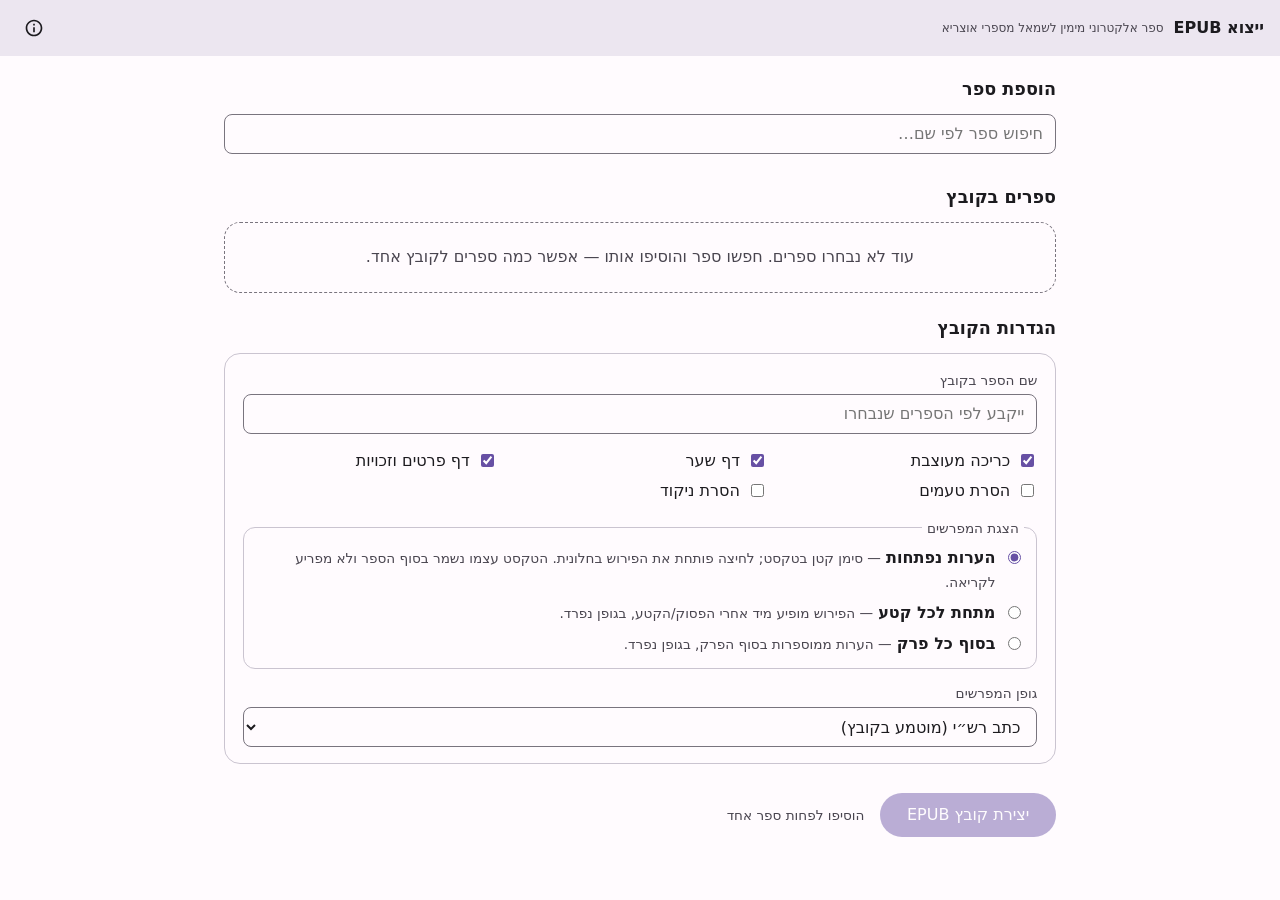
==== index.html @ 5a8f6ca5 "ייצוא EPUB: תוסף לאוצריא לייצוא ספרים ל-EPUB 3 מימין לשמאל טווח לבחירה, כמה ספרים בקובץ, מפרשים כהער" ====
<!DOCTYPE html>
<html lang="he" dir="rtl">
<head>
  <meta charset="UTF-8" />
  <meta name="viewport" content="width=device-width, initial-scale=1.0" />
  <title>ייצוא EPUB</title>
  <link rel="stylesheet" href="css/style.css" />
</head>
<body>
  <div class="app-shell">
    <header class="topbar">
      <h1>ייצוא EPUB</h1>
      <span class="topbar-subtitle">ספר אלקטרוני מימין לשמאל מספרי אוצריא</span>
      <span class="topbar-spacer"></span>
      <button class="topbar-btn" id="aboutBtn" title="אודות" aria-label="אודות">
        <svg width="20" height="20" viewBox="0 0 24 24" fill="currentColor" aria-hidden="true"><path d="M11 7h2v2h-2zm0 4h2v6h-2zm1-9C6.48 2 2 6.48 2 12s4.48 10 10 10 10-4.48 10-10S17.52 2 12 2zm0 18c-4.41 0-8-3.59-8-8s3.59-8 8-8 8 3.59 8 8-3.59 8-8 8z"/></svg>
      </button>
    </header>

    <main class="app-content" id="main" tabindex="-1">
      <div class="page">
        <!-- הוספת ספרים -->
        <section class="section">
          <div class="section-head"><h2>הוספת ספר</h2></div>
          <div class="search-row">
            <input type="search" id="searchInput" class="field" placeholder="חיפוש ספר לפי שם…" autocomplete="off" aria-label="חיפוש ספר" />
          </div>
          <div id="searchResults" class="results" aria-live="polite"></div>
        </section>

        <!-- הספרים בקובץ -->
        <section class="section">
          <div class="section-head">
            <h2>ספרים בקובץ</h2>
            <span class="muted small" id="booksCount"></span>
          </div>
          <div id="bookList"></div>
        </section>

        <!-- הגדרות -->
        <section class="section">
          <div class="section-head"><h2>הגדרות הקובץ</h2></div>
          <div class="card options">
            <label class="opt-wide">
              <span class="opt-label">שם הספר בקובץ</span>
              <input type="text" id="optTitle" class="field" placeholder="ייקבע לפי הספרים שנבחרו" />
            </label>
            <div class="opt-grid">
              <label class="check"><input type="checkbox" id="optCover" checked /> כריכה מעוצבת</label>
              <label class="check"><input type="checkbox" id="optTitlePage" checked /> דף שער</label>
              <label class="check"><input type="checkbox" id="optRightsPage" checked /> דף פרטים וזכויות</label>
              <label class="check"><input type="checkbox" id="optRemoveTeamim" /> הסרת טעמים</label>
              <label class="check"><input type="checkbox" id="optRemoveNikud" /> הסרת ניקוד</label>
            </div>
            <fieldset class="opt-set">
              <legend>הצגת המפרשים</legend>
              <label class="radio"><input type="radio" name="notesMode" value="endnotes" checked />
                <span><b>הערות נפתחות</b> <span class="muted small">— סימן קטן בטקסט; לחיצה פותחת את הפירוש בחלונית. הטקסט עצמו נשמר בסוף הספר ולא מפריע לקריאה.</span></span></label>
              <label class="radio"><input type="radio" name="notesMode" value="line" />
                <span><b>מתחת לכל קטע</b> <span class="muted small">— הפירוש מופיע מיד אחרי הפסוק/הקטע, בגופן נפרד.</span></span></label>
              <label class="radio"><input type="radio" name="notesMode" value="chapter" />
                <span><b>בסוף כל פרק</b> <span class="muted small">— הערות ממוספרות בסוף הפרק, בגופן נפרד.</span></span></label>
            </fieldset>
            <label class="opt-wide">
              <span class="opt-label">גופן המפרשים</span>
              <select id="optNotesFont" class="field">
                <option value="rashi">כתב רש״י (מוטמע בקובץ)</option>
                <option value="book">גופן הספר, קטן יותר</option>
              </select>
            </label>
          </div>
        </section>

        <div class="export-row">
          <button class="btn btn-primary btn-lg" id="exportBtn" disabled>יצירת קובץ EPUB</button>
          <span class="muted small" id="exportHint">הוסיפו לפחות ספר אחד</span>
        </div>
      </div>
    </main>
  </div>

  <!-- התקדמות -->
  <div id="busy" class="busy" role="status" aria-live="polite" hidden>
    <div class="busy-card">
      <span class="spinner" aria-hidden="true"></span>
      <div class="busy-text" id="busyText"></div>
      <div class="busy-bar"><span id="busyBar"></span></div>
      <button class="btn" id="cancelBtn">ביטול</button>
    </div>
  </div>

  <dialog id="aboutDlg" class="dlg">
    <h2>ייצוא EPUB</h2>
    <p id="aboutText"></p>
    <p class="muted small">גופן כתב רש״י: Noto Rashi Hebrew, ברישיון <a href="assets/fonts/OFL.txt" target="_blank">SIL OFL 1.1</a>.</p>
    <form method="dialog"><button class="btn">סגירה</button></form>
  </dialog>

  <script src="js/core.js"></script>
  <script src="js/bookcss.js"></script>
  <script src="js/font-rashi.js"></script>
  <script src="js/app.js"></script>
</body>
</html>
---- css/style.css ----
:root {
  /* תפקידי צבע - מוחלפים ב-applyTheme לפי ערכת הנושא של אוצריא */
  --color-primary: #6750A4;
  --color-on-primary: #FFFFFF;
  --color-secondary: #625B71;
  --color-secondary-container: #E8DEF8;
  --color-on-secondary-container: #1D192B;
  --color-surface: #FFFBFE;
  --color-on-surface: #1C1B1F;
  --color-on-surface-variant: #49454F;
  --color-surface-container: #F3EDF7;
  --color-surface-container-high: #ECE6F0;
  --color-surface-container-highest: #E6E0E9;
  --color-error: #B3261E;
  --color-on-error: #FFFFFF;
  --color-outline: #79747E;
  --color-outline-variant: #CAC4D0;
  --color-primary-subtle: rgba(103, 80, 164, 0.1);
  --color-scrim: rgba(0, 0, 0, 0.32);

  --font-ui: 'Rubik', system-ui, sans-serif;
  --font-main: 'FrankRuhlCLM', 'David', serif;

  --radius-sm: 8px;
  --radius-md: 12px;
  --radius-lg: 16px;
  --radius-pill: 999px;
}

* { box-sizing: border-box; }
[hidden] { display: none !important; }
html, body { height: 100%; margin: 0; }
body {
  overflow: hidden;
  background: var(--color-surface);
  color: var(--color-on-surface);
  font-family: var(--font-ui);
  line-height: 1.5;
}
.app-shell { display: flex; flex-direction: column; height: 100%; }

/* ── פס כותרת (גדלים קבועים - DESIGN_GUIDE) ── */
.topbar {
  display: flex;
  align-items: center;
  gap: 10px;
  height: 56px;
  padding: 0 16px;
  background: var(--color-surface-container-high);
  flex-shrink: 0;
}
.topbar h1 { margin: 0; font-size: 16px; font-weight: 600; white-space: nowrap; }
.topbar-subtitle { font-size: 12px; color: var(--color-on-surface-variant); white-space: nowrap; overflow: hidden; text-overflow: ellipsis; min-width: 0; }
.topbar-spacer { flex: 1; }
.topbar-btn {
  display: inline-flex; align-items: center; justify-content: center;
  width: 36px; height: 36px; border: none; border-radius: var(--radius-pill);
  background: transparent; color: var(--color-on-surface); cursor: pointer;
}
.topbar-btn:hover { background: var(--color-primary-subtle); }
@media (max-width: 600px) { .topbar { height: 44px; } .topbar-subtitle { display: none; } }

.app-content { flex: 1; min-width: 0; overflow-y: auto; padding: 1.25rem 1rem 2rem; }
.page { max-width: 52rem; margin: 0 auto; }

h2 { font-size: 1.1rem; margin: 0; font-weight: 600; }
.muted { color: var(--color-on-surface-variant); }
.small { font-size: 0.85rem; }

.section { margin-bottom: 1.4rem; }
.section-head { display: flex; align-items: baseline; gap: 0.6rem; margin-bottom: 0.7rem; }

.card {
  background: var(--color-surface);
  border: 1px solid var(--color-outline-variant);
  border-radius: var(--radius-lg);
  padding: 1rem 1.1rem;
}
.card + .card { margin-top: 0.7rem; }

.empty {
  padding: 1.4rem;
  border: 1px dashed var(--color-outline);
  border-radius: var(--radius-lg);
  color: var(--color-on-surface-variant);
  text-align: center;
}

/* ── שדות וכפתורים ── */
.field {
  width: 100%;
  min-height: 40px;
  padding: 0.45rem 0.75rem;
  border: 1px solid var(--color-outline);
  border-radius: var(--radius-sm);
  background: var(--color-surface);
  color: var(--color-on-surface);
  font: inherit;
}
.field:focus { outline: 2px solid var(--color-primary); outline-offset: -1px; border-color: transparent; }
select.field { cursor: pointer; }

.btn {
  display: inline-flex; align-items: center; justify-content: center; gap: 0.35rem;
  min-height: 36px; padding: 0 1rem;
  border: 1px solid var(--color-outline); border-radius: var(--radius-pill);
  background: transparent; color: var(--color-primary);
  font: inherit; font-size: 0.9rem; font-weight: 500; cursor: pointer;
}
.btn:hover:not(:disabled) { background: var(--color-primary-subtle); }
.btn:disabled { opacity: 0.45; cursor: default; }
.btn-primary { background: var(--color-primary); color: var(--color-on-primary); border-color: transparent; }
.btn-primary:hover:not(:disabled) { background: var(--color-primary); filter: brightness(1.08); }
.btn-lg { min-height: 44px; padding: 0 1.6rem; font-size: 1rem; }
.icon-btn {
  display: inline-flex; align-items: center; justify-content: center;
  width: 32px; height: 32px; border: none; border-radius: var(--radius-pill);
  background: transparent; color: var(--color-on-surface-variant); cursor: pointer; font-size: 1rem;
}
.icon-btn:hover:not(:disabled) { background: var(--color-primary-subtle); color: var(--color-on-surface); }
.icon-btn:disabled { opacity: 0.35; cursor: default; }

/* ── חיפוש ── */
.results { margin-top: 0.5rem; display: flex; flex-direction: column; gap: 2px; }
.result {
  display: flex; align-items: center; gap: 0.6rem;
  padding: 0.45rem 0.75rem; border-radius: var(--radius-sm);
  background: var(--color-surface-container);
}
.result-title { flex: 1; min-width: 0; font-family: var(--font-main); font-size: 1.05rem; }
.result-path { font-size: 0.78rem; color: var(--color-on-surface-variant); white-space: nowrap; overflow: hidden; text-overflow: ellipsis; max-width: 45%; }
.results-label { font-size: 0.8rem; color: var(--color-on-surface-variant); margin: 0.2rem 0.2rem 0.3rem; }

/* ── כרטיס ספר ── */
.book-head { display: flex; align-items: flex-start; gap: 0.5rem; }
.book-title { flex: 1; min-width: 0; }
.book-title b { font-family: var(--font-main); font-size: 1.2rem; font-weight: 700; }
.book-meta { font-size: 0.82rem; color: var(--color-on-surface-variant); }
.book-rights { font-size: 0.78rem; margin-top: 0.2rem; }
.badge {
  display: inline-block; padding: 0 0.5rem; border-radius: var(--radius-pill);
  background: var(--color-secondary-container); color: var(--color-on-secondary-container);
  font-size: 0.75rem;
}
.badge-warn { background: var(--color-error); color: var(--color-on-error); }
.range-row { display: grid; grid-template-columns: auto 1fr auto 1fr; align-items: center; gap: 0.5rem; margin-top: 0.8rem; }
.range-row span { font-size: 0.85rem; color: var(--color-on-surface-variant); }
@media (max-width: 560px) { .range-row { grid-template-columns: auto 1fr; } }

.cm-toggle { margin-top: 0.7rem; }
.cm-panel { margin-top: 0.5rem; padding: 0.6rem; border-radius: var(--radius-md); background: var(--color-surface-container); }
.cm-filter { margin-bottom: 0.5rem; }
.cm-list { max-height: 14rem; overflow-y: auto; display: grid; grid-template-columns: repeat(auto-fill, minmax(13rem, 1fr)); gap: 0.15rem 0.6rem; }
.cm-item { display: flex; align-items: center; gap: 0.4rem; font-size: 0.9rem; padding: 0.15rem 0.2rem; cursor: pointer; }
.cm-item .count { color: var(--color-on-surface-variant); font-size: 0.75rem; }
.cm-group { grid-column: 1 / -1; font-size: 0.78rem; font-weight: 600; color: var(--color-on-surface-variant); margin-top: 0.35rem; }
.cm-chosen { margin-top: 0.4rem; display: flex; flex-wrap: wrap; gap: 0.3rem; }

/* ── הגדרות ── */
.options { display: flex; flex-direction: column; gap: 0.9rem; }
.opt-label { display: block; font-size: 0.85rem; color: var(--color-on-surface-variant); margin-bottom: 0.25rem; }
.opt-grid { display: grid; grid-template-columns: repeat(auto-fill, minmax(12rem, 1fr)); gap: 0.4rem 1rem; }
.check, .radio { display: flex; align-items: flex-start; gap: 0.45rem; cursor: pointer; }
.check input, .radio input { margin-top: 0.3rem; accent-color: var(--color-primary); }
.opt-set { border: 1px solid var(--color-outline-variant); border-radius: var(--radius-md); padding: 0.5rem 0.8rem 0.7rem; margin: 0; display: flex; flex-direction: column; gap: 0.45rem; }
.opt-set legend { font-size: 0.85rem; color: var(--color-on-surface-variant); padding: 0 0.3rem; }

.export-row { display: flex; align-items: center; gap: 1rem; flex-wrap: wrap; padding: 0.4rem 0 1rem; }

/* ── התקדמות ── */
.busy { position: fixed; inset: 0; display: flex; align-items: center; justify-content: center; background: var(--color-scrim); z-index: 10; }
.busy-card {
  width: min(24rem, 90vw); padding: 1.4rem; border-radius: var(--radius-lg);
  background: var(--color-surface-container-highest); color: var(--color-on-surface);
  display: flex; flex-direction: column; align-items: center; gap: 0.8rem; text-align: center;
}
.spinner { width: 28px; height: 28px; border: 3px solid var(--color-primary-subtle); border-top-color: var(--color-primary); border-radius: 50%; animation: spin 0.9s linear infinite; }
@keyframes spin { to { transform: rotate(360deg); } }
.busy-bar { width: 100%; height: 6px; border-radius: var(--radius-pill); background: var(--color-primary-subtle); overflow: hidden; }
.busy-bar span { display: block; height: 100%; width: 0; background: var(--color-primary); transition: width 0.2s; }

.dlg { border: none; border-radius: var(--radius-lg); padding: 1.4rem; background: var(--color-surface-container-highest); color: var(--color-on-surface); max-width: 28rem; }
.dlg::backdrop { background: var(--color-scrim); }
.dlg form { text-align: left; margin-top: 1rem; }
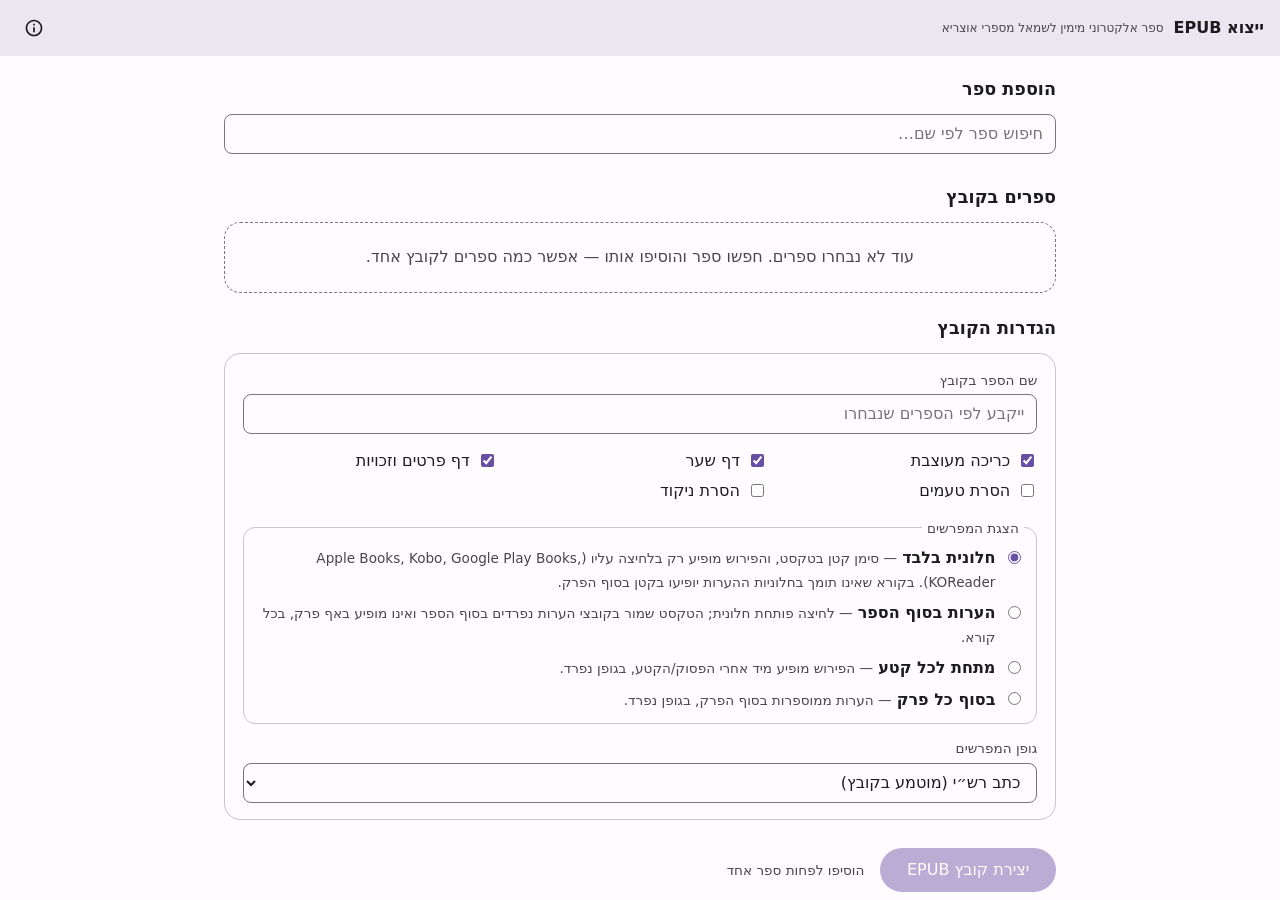
==== commit 7e4d4ec6: "1.1.0: מצב "חלונית בלבד" להערות (ברירת מחדל), תמונת התוסף בחנות - הערות כ-<aside epub:type="footnote" ====
--- a/index.html
+++ b/index.html
@@ -54,8 +54,10 @@
             </div>
             <fieldset class="opt-set">
               <legend>הצגת המפרשים</legend>
-              <label class="radio"><input type="radio" name="notesMode" value="endnotes" checked />
-                <span><b>הערות נפתחות</b> <span class="muted small">— סימן קטן בטקסט; לחיצה פותחת את הפירוש בחלונית. הטקסט עצמו נשמר בסוף הספר ולא מפריע לקריאה.</span></span></label>
+              <label class="radio"><input type="radio" name="notesMode" value="popup" checked />
+                <span><b>חלונית בלבד</b> <span class="muted small">— סימן קטן בטקסט, והפירוש מופיע רק בלחיצה עליו (Apple Books, Kobo, Google Play Books, KOReader). בקורא שאינו תומך בחלוניות ההערות יופיעו בקטן בסוף הפרק.</span></span></label>
+              <label class="radio"><input type="radio" name="notesMode" value="endnotes" />
+                <span><b>הערות בסוף הספר</b> <span class="muted small">— לחיצה פותחת חלונית; הטקסט שמור בקובצי הערות נפרדים בסוף הספר ואינו מופיע באף פרק, בכל קורא.</span></span></label>
               <label class="radio"><input type="radio" name="notesMode" value="line" />
                 <span><b>מתחת לכל קטע</b> <span class="muted small">— הפירוש מופיע מיד אחרי הפסוק/הקטע, בגופן נפרד.</span></span></label>
               <label class="radio"><input type="radio" name="notesMode" value="chapter" />
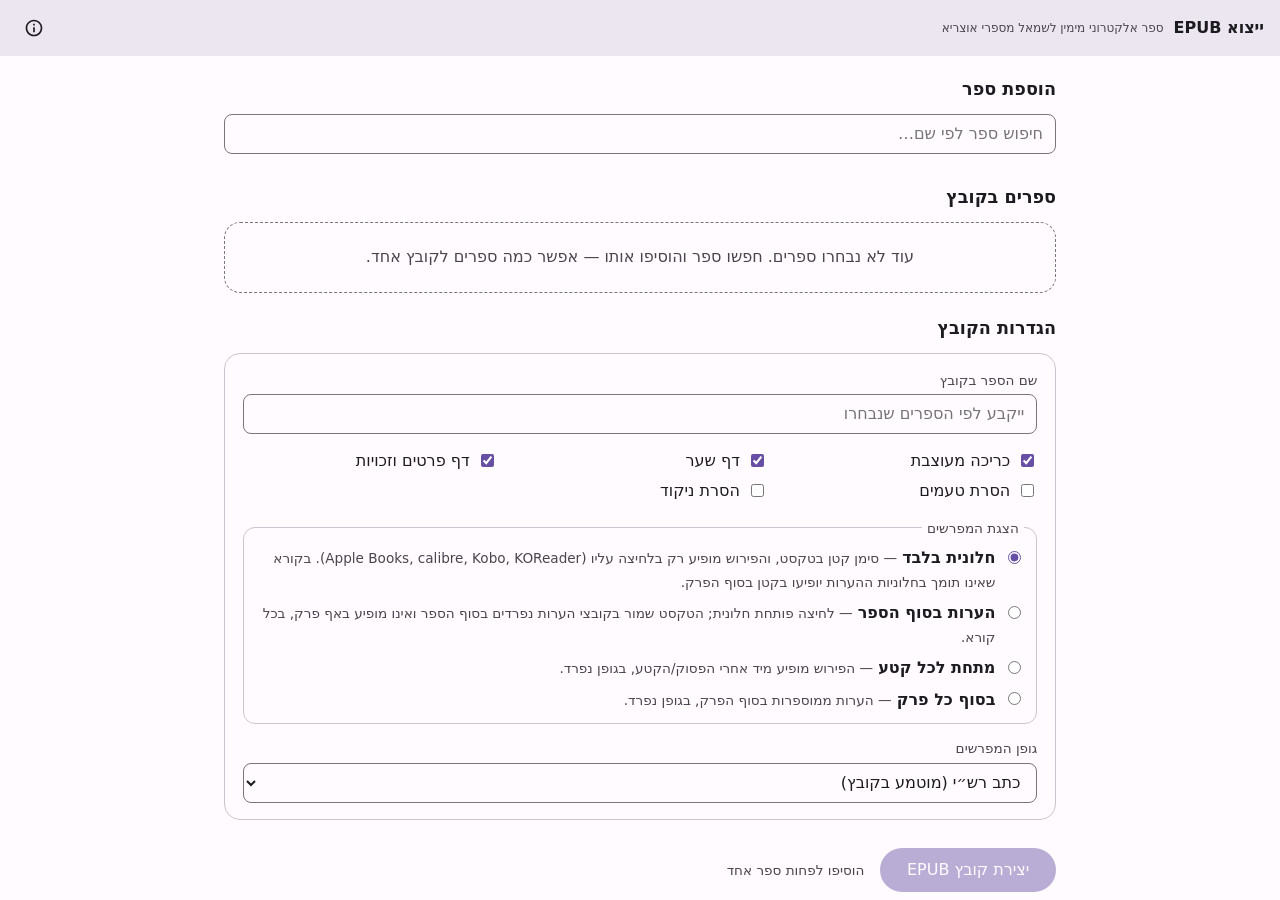
==== commit d1e1937a: "1.1.1: הסתרת הערות "חלונית בלבד" גם ב-calibre; footnote במקום endnote - calibre מציג חלונית אך אינו " ====
--- a/index.html
+++ b/index.html
@@ -55,7 +55,7 @@
             <fieldset class="opt-set">
               <legend>הצגת המפרשים</legend>
               <label class="radio"><input type="radio" name="notesMode" value="popup" checked />
-                <span><b>חלונית בלבד</b> <span class="muted small">— סימן קטן בטקסט, והפירוש מופיע רק בלחיצה עליו (Apple Books, Kobo, Google Play Books, KOReader). בקורא שאינו תומך בחלוניות ההערות יופיעו בקטן בסוף הפרק.</span></span></label>
+                <span><b>חלונית בלבד</b> <span class="muted small">— סימן קטן בטקסט, והפירוש מופיע רק בלחיצה עליו (Apple Books, calibre, Kobo, KOReader). בקורא שאינו תומך בחלוניות ההערות יופיעו בקטן בסוף הפרק.</span></span></label>
               <label class="radio"><input type="radio" name="notesMode" value="endnotes" />
                 <span><b>הערות בסוף הספר</b> <span class="muted small">— לחיצה פותחת חלונית; הטקסט שמור בקובצי הערות נפרדים בסוף הספר ואינו מופיע באף פרק, בכל קורא.</span></span></label>
               <label class="radio"><input type="radio" name="notesMode" value="line" />
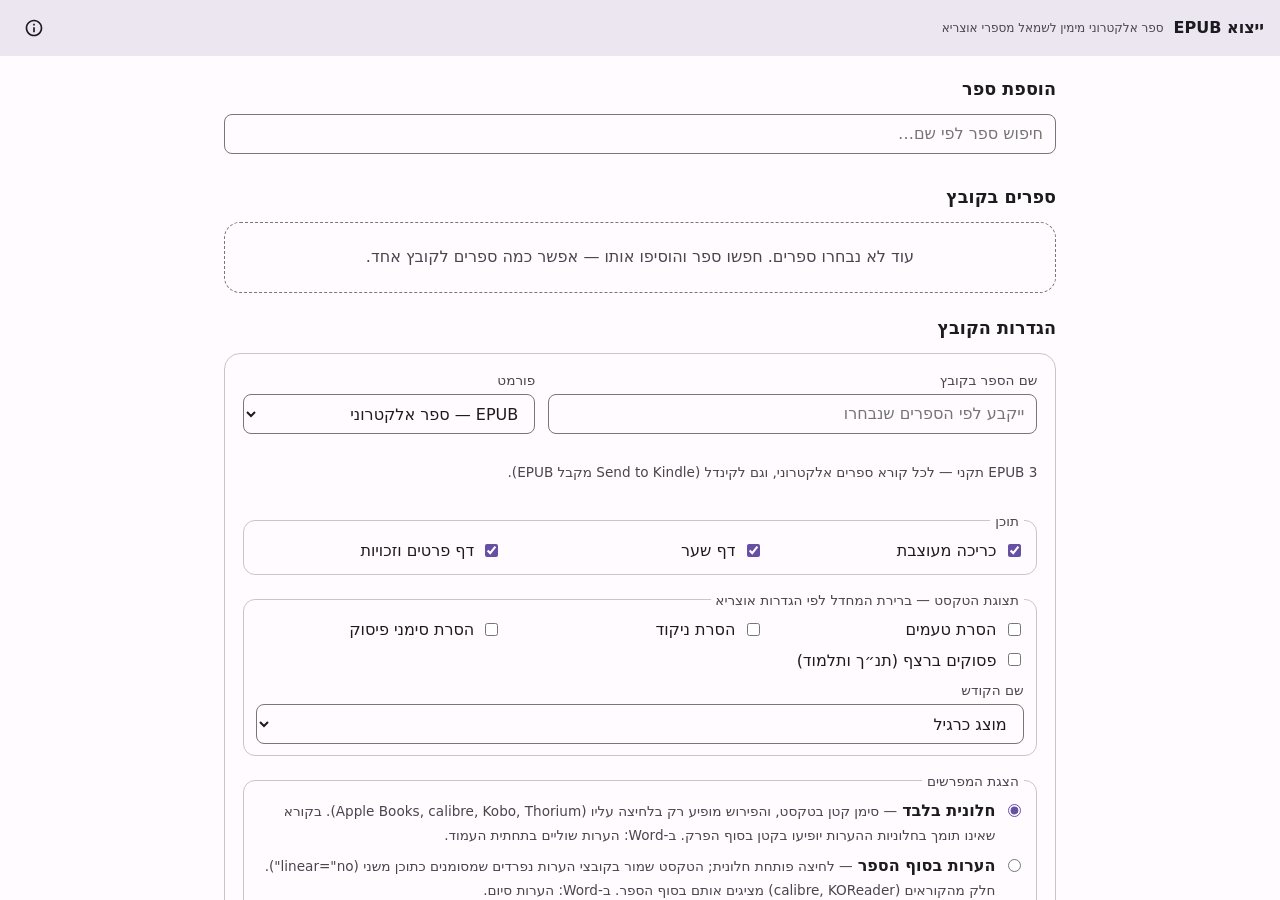
==== commit 16513e41: "1.2.0: DOCX, FB2, KEPUB; תצוגה כמו באוצריא; גופנים; סימון לכל מפרש - פורמטים: DOCX (הערות שוליים/סיו" ====
--- a/index.html
+++ b/index.html
@@ -41,40 +41,87 @@
         <section class="section">
           <div class="section-head"><h2>הגדרות הקובץ</h2></div>
           <div class="card options">
-            <label class="opt-wide">
-              <span class="opt-label">שם הספר בקובץ</span>
-              <input type="text" id="optTitle" class="field" placeholder="ייקבע לפי הספרים שנבחרו" />
-            </label>
-            <div class="opt-grid">
-              <label class="check"><input type="checkbox" id="optCover" checked /> כריכה מעוצבת</label>
-              <label class="check"><input type="checkbox" id="optTitlePage" checked /> דף שער</label>
-              <label class="check"><input type="checkbox" id="optRightsPage" checked /> דף פרטים וזכויות</label>
-              <label class="check"><input type="checkbox" id="optRemoveTeamim" /> הסרת טעמים</label>
-              <label class="check"><input type="checkbox" id="optRemoveNikud" /> הסרת ניקוד</label>
+            <div class="opt-row">
+              <label class="opt-wide">
+                <span class="opt-label">שם הספר בקובץ</span>
+                <input type="text" id="optTitle" class="field" placeholder="ייקבע לפי הספרים שנבחרו" />
+              </label>
+              <label class="opt-narrow">
+                <span class="opt-label">פורמט</span>
+                <select id="optFormat" class="field">
+                  <option value="epub">EPUB — ספר אלקטרוני</option>
+                  <option value="kepub">KEPUB — לקוראי Kobo</option>
+                  <option value="docx">DOCX — Word</option>
+                  <option value="fb2">FB2 — FictionBook</option>
+                </select>
+              </label>
             </div>
+            <p class="muted small" id="formatHint"></p>
+
+            <fieldset class="opt-set">
+              <legend>תוכן</legend>
+              <div class="opt-grid">
+                <label class="check"><input type="checkbox" id="optCover" checked /> כריכה מעוצבת</label>
+                <label class="check"><input type="checkbox" id="optTitlePage" checked /> דף שער</label>
+                <label class="check"><input type="checkbox" id="optRightsPage" checked /> דף פרטים וזכויות</label>
+              </div>
+            </fieldset>
+
+            <fieldset class="opt-set">
+              <legend>תצוגת הטקסט <span class="muted small">— ברירת המחדל לפי הגדרות אוצריא</span></legend>
+              <div class="opt-grid">
+                <label class="check"><input type="checkbox" id="optRemoveTeamim" /> הסרת טעמים</label>
+                <label class="check"><input type="checkbox" id="optRemoveNikud" /> הסרת ניקוד</label>
+                <label class="check"><input type="checkbox" id="optRemovePunctuation" /> הסרת סימני פיסוק</label>
+                <label class="check"><input type="checkbox" id="optContinuous" /> פסוקים ברצף (תנ״ך ותלמוד)</label>
+              </div>
+              <label class="opt-wide">
+                <span class="opt-label">שם הקודש</span>
+                <select id="optHolyNames" class="field">
+                  <option value="off">מוצג כרגיל</option>
+                  <option value="kuf">מוסתר — יקוק (עם הניקוד)</option>
+                  <option value="heh">מוסתר — ה׳</option>
+                </select>
+              </label>
+            </fieldset>
+
             <fieldset class="opt-set">
               <legend>הצגת המפרשים</legend>
               <label class="radio"><input type="radio" name="notesMode" value="popup" checked />
-                <span><b>חלונית בלבד</b> <span class="muted small">— סימן קטן בטקסט, והפירוש מופיע רק בלחיצה עליו (Apple Books, calibre, Kobo, KOReader). בקורא שאינו תומך בחלוניות ההערות יופיעו בקטן בסוף הפרק.</span></span></label>
+                <span><b>חלונית בלבד</b> <span class="muted small">— סימן קטן בטקסט, והפירוש מופיע רק בלחיצה עליו (Apple Books, calibre, Kobo, Thorium). בקורא שאינו תומך בחלוניות ההערות יופיעו בקטן בסוף הפרק. ב-Word: הערות שוליים בתחתית העמוד.</span></span></label>
               <label class="radio"><input type="radio" name="notesMode" value="endnotes" />
-                <span><b>הערות בסוף הספר</b> <span class="muted small">— לחיצה פותחת חלונית; הטקסט שמור בקובצי הערות נפרדים בסוף הספר ואינו מופיע באף פרק, בכל קורא.</span></span></label>
+                <span><b>הערות בסוף הספר</b> <span class="muted small">— לחיצה פותחת חלונית; הטקסט שמור בקובצי הערות נפרדים שמסומנים כתוכן משני (linear="no"). חלק מהקוראים (calibre, KOReader) מציגים אותם בסוף הספר. ב-Word: הערות סיום.</span></span></label>
               <label class="radio"><input type="radio" name="notesMode" value="line" />
                 <span><b>מתחת לכל קטע</b> <span class="muted small">— הפירוש מופיע מיד אחרי הפסוק/הקטע, בגופן נפרד.</span></span></label>
               <label class="radio"><input type="radio" name="notesMode" value="chapter" />
                 <span><b>בסוף כל פרק</b> <span class="muted small">— הערות ממוספרות בסוף הפרק, בגופן נפרד.</span></span></label>
+              <label class="check"><input type="checkbox" id="optMarkPerCommentator" />
+                <span>סימון נפרד לכל מפרש <span class="muted small">— מונה משלו ומראה משלו לסימן (סוגריים, הדגשה, כתב רש״י), כמו באוצריא</span></span></label>
             </fieldset>
-            <label class="opt-wide">
-              <span class="opt-label">גופן המפרשים</span>
-              <select id="optNotesFont" class="field">
-                <option value="rashi">כתב רש״י (מוטמע בקובץ)</option>
-                <option value="book">גופן הספר, קטן יותר</option>
-              </select>
-            </label>
+
+            <fieldset class="opt-set">
+              <legend>גופנים</legend>
+              <div class="opt-row">
+                <label class="opt-wide">
+                  <span class="opt-label">גופן הספר</span>
+                  <select id="optBodyFont" class="field font-select"></select>
+                </label>
+                <label class="opt-wide">
+                  <span class="opt-label">גופן המפרשים</span>
+                  <select id="optNotesFont" class="field font-select"></select>
+                </label>
+              </div>
+              <div id="perCommentatorFonts"></div>
+              <div class="card-row">
+                <button class="btn" id="loadLocalFontsBtn" type="button">טעינת גופני המחשב</button>
+                <span class="muted small" id="fontsHint">גופנים מוטמעים בקובץ רק כשהרישיון שלהם מתיר זאת. ב-Word ו-FB2 נשמר שם הגופן בלבד.</span>
+              </div>
+            </fieldset>
           </div>
         </section>
 
         <div class="export-row">
-          <button class="btn btn-primary btn-lg" id="exportBtn" disabled>יצירת קובץ EPUB</button>
+          <button class="btn btn-primary btn-lg" id="exportBtn" disabled>יצירת הקובץ</button>
           <span class="muted small" id="exportHint">הוסיפו לפחות ספר אחד</span>
         </div>
       </div>
@@ -101,6 +148,7 @@
   <script src="js/core.js"></script>
   <script src="js/bookcss.js"></script>
   <script src="js/font-rashi.js"></script>
+  <script src="js/formats.js"></script>
   <script src="js/app.js"></script>
 </body>
 </html>
--- a/css/style.css
+++ b/css/style.css
@@ -182,3 +182,13 @@
 .dlg { border: none; border-radius: var(--radius-lg); padding: 1.4rem; background: var(--color-surface-container-highest); color: var(--color-on-surface); max-width: 28rem; }
 .dlg::backdrop { background: var(--color-scrim); }
 .dlg form { text-align: left; margin-top: 1rem; }
+
+/* ── שורות הגדרה, גופנים ── */
+.opt-row { display: flex; gap: 0.8rem; flex-wrap: wrap; }
+.opt-row .opt-wide { flex: 2 1 14rem; }
+.opt-narrow { flex: 1 1 10rem; }
+.card-row { display: flex; align-items: center; gap: 0.6rem; flex-wrap: wrap; margin-top: 0.4rem; }
+.cm-fonts { display: grid; grid-template-columns: repeat(auto-fill, minmax(16rem, 1fr)); gap: 0.4rem 0.8rem; margin-top: 0.5rem; }
+.cm-fonts label { display: flex; align-items: center; gap: 0.5rem; font-size: 0.9rem; }
+.cm-fonts label span { flex: 0 0 auto; min-width: 5rem; }
+.cm-fonts select { flex: 1; min-height: 34px; }
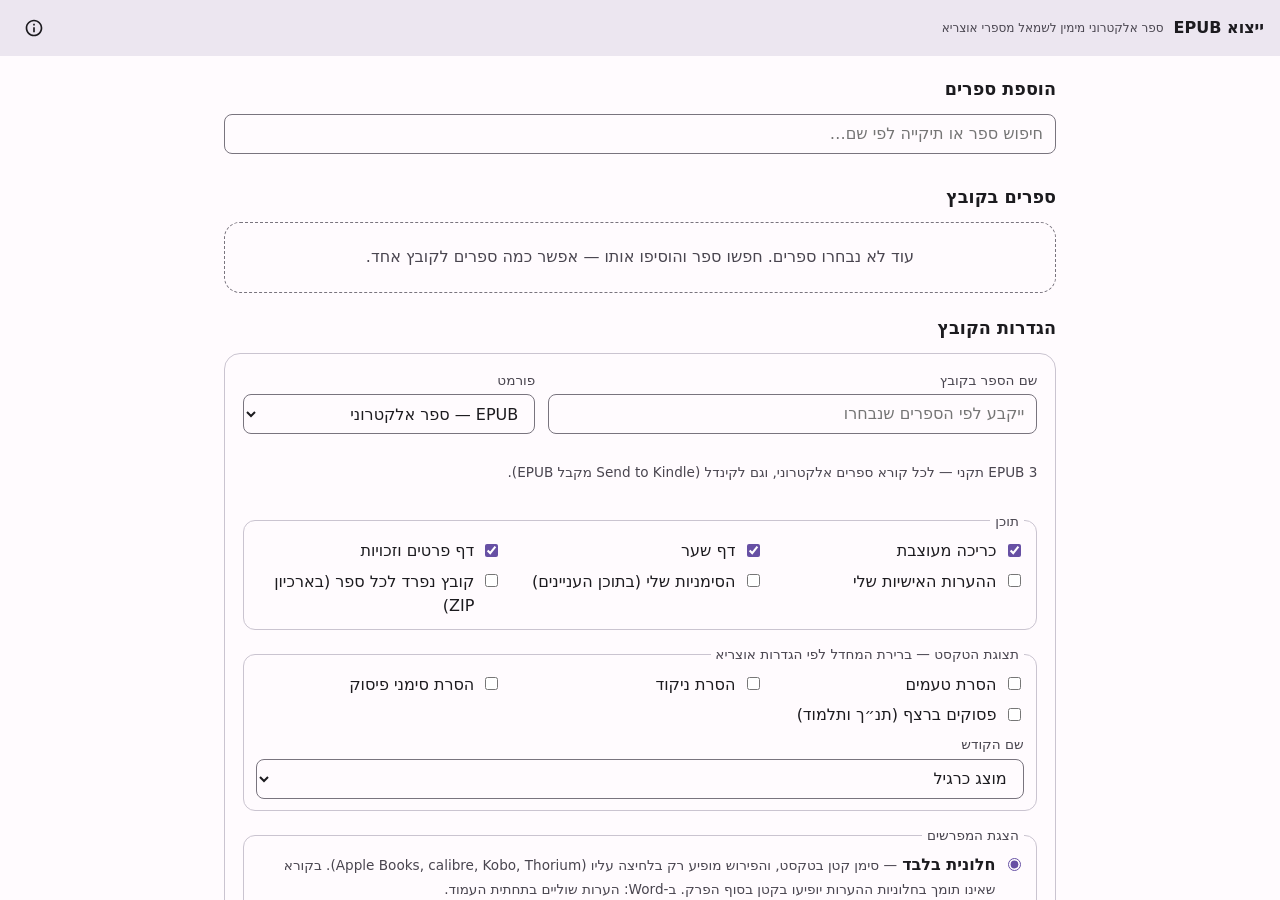
==== commit e2979d98: "1.3.0: הערות אישיות וסימניות, תוכן עניינים חלופי, תיקייה שלמה, קובץ לכל ספר - ההערות האישיות (notes." ====
--- a/index.html
+++ b/index.html
@@ -21,9 +21,9 @@
       <div class="page">
         <!-- הוספת ספרים -->
         <section class="section">
-          <div class="section-head"><h2>הוספת ספר</h2></div>
+          <div class="section-head"><h2>הוספת ספרים</h2></div>
           <div class="search-row">
-            <input type="search" id="searchInput" class="field" placeholder="חיפוש ספר לפי שם…" autocomplete="off" aria-label="חיפוש ספר" />
+            <input type="search" id="searchInput" class="field" placeholder="חיפוש ספר או תיקייה לפי שם…" autocomplete="off" aria-label="חיפוש ספר" />
           </div>
           <div id="searchResults" class="results" aria-live="polite"></div>
         </section>
@@ -64,6 +64,32 @@
                 <label class="check"><input type="checkbox" id="optCover" checked /> כריכה מעוצבת</label>
                 <label class="check"><input type="checkbox" id="optTitlePage" checked /> דף שער</label>
                 <label class="check"><input type="checkbox" id="optRightsPage" checked /> דף פרטים וזכויות</label>
+                <label class="check"><input type="checkbox" id="optPersonalNotes" /> ההערות האישיות שלי</label>
+                <label class="check"><input type="checkbox" id="optBookmarks" /> הסימניות שלי (בתוכן העניינים)</label>
+                <label class="check"><input type="checkbox" id="optSplitBooks" /> קובץ נפרד לכל ספר (בארכיון ZIP)</label>
+              </div>
+            </fieldset>
+
+            <fieldset class="opt-set" id="docxOptions">
+              <legend>עמוד (Word)</legend>
+              <div class="opt-row">
+                <label class="opt-narrow">
+                  <span class="opt-label">גודל עמוד</span>
+                  <select id="optPageSize" class="field">
+                    <option value="a4">A4</option>
+                    <option value="a5">A5</option>
+                    <option value="letter">Letter</option>
+                    <option value="6x9">6×9 אינץ׳ (ספר)</option>
+                  </select>
+                </label>
+                <label class="opt-narrow">
+                  <span class="opt-label">שוליים</span>
+                  <select id="optMargins" class="field">
+                    <option value="normal">רגילים</option>
+                    <option value="narrow">צרים</option>
+                    <option value="wide">רחבים</option>
+                  </select>
+                </label>
               </div>
             </fieldset>
 
--- a/css/style.css
+++ b/css/style.css
@@ -192,3 +192,8 @@
 .cm-fonts label { display: flex; align-items: center; gap: 0.5rem; font-size: 0.9rem; }
 .cm-fonts label span { flex: 0 0 auto; min-width: 5rem; }
 .cm-fonts select { flex: 1; min-height: 34px; }
+
+.structure-row { display: flex; align-items: center; gap: 0.5rem; margin-top: 0.7rem; }
+.structure-row span { font-size: 0.85rem; color: var(--color-on-surface-variant); }
+.structure-row select { max-width: 18rem; }
+.result.folder { background: var(--color-secondary-container); color: var(--color-on-secondary-container); }
